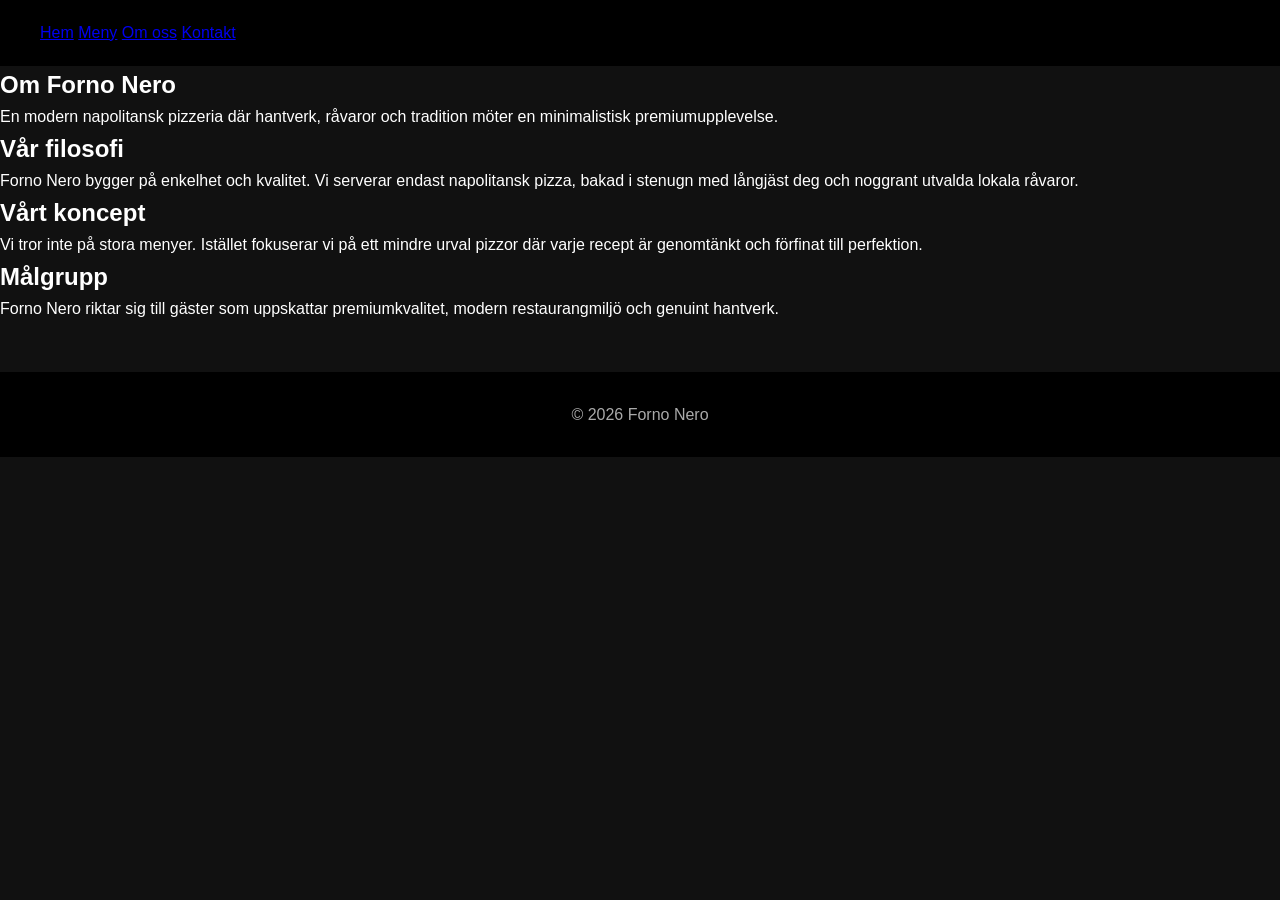
==== about.html @ 360ac068 "Lagt till innehåll och struktur för about.html och contact.html med relevant information om restaura" ====
<!DOCTYPE html>
<html lang="sv">
<head>
  <meta charset="UTF-8">
  <meta name="viewport" content="width=device-width, initial-scale=1.0">
  <title>Om oss | Forno Nero</title>
  <link rel="stylesheet" href="style.css">
</head>

<body>

  <header>
    <nav>
      <a href="index.html">Hem</a>
      <a href="menu.html">Meny</a>
      <a href="about.html">Om oss</a>
      <a href="contact.html">Kontakt</a>
    </nav>
  </header>

  <main class="about">

    <section class="about-hero">
      <h1>Om Forno Nero</h1>
      <p>
        En modern napolitansk pizzeria där hantverk, råvaror och tradition möter en minimalistisk premiumupplevelse.
      </p>
    </section>

    <section class="about-content">

      <h2>Vår filosofi</h2>
      <p>
        Forno Nero bygger på enkelhet och kvalitet. Vi serverar endast napolitansk pizza,
        bakad i stenugn med långjäst deg och noggrant utvalda lokala råvaror.
      </p>

      <h2>Vårt koncept</h2>
      <p>
        Vi tror inte på stora menyer. Istället fokuserar vi på ett mindre urval pizzor där varje
        recept är genomtänkt och förfinat till perfektion.
      </p>

      <h2>Målgrupp</h2>
      <p>
        Forno Nero riktar sig till gäster som uppskattar premiumkvalitet, modern restaurangmiljö
        och genuint hantverk.
      </p>

    </section>

  </main>

  <footer>
    <p>© 2026 Forno Nero</p>
  </footer>

</body>
</html>
---- style.css ----
/* Globalt */

* {
  margin: 0;
  padding: 0;
  box-sizing: border-box;
}

body {
  font-family: Arial, Helvetica, sans-serif;
  background-color: #111;
  color: #fff;
  line-height: 1.6;
}

/* Navigation */

header {
  background-color: #000;
  padding: 20px 40px;
  position: sticky;
  top: 0;
  z-index: 1000;
}

.navbar {
  display: flex;
  justify-content: space-between;
  align-items: center;
}

.logo {
  font-size: 2rem;
  font-weight: bold;
  color: #d62828;
  letter-spacing: 2px;
}

.nav-links {
  display: flex;
  list-style: none;
  gap: 25px;
}

.nav-links a {
  text-decoration: none;
  color: #fff;
  font-weight: bold;
  transition: 0.3s;
}

.nav-links a:hover {
  color: #d62828;
}

/* Hero */

.hero {
  position: relative;
  height: 90vh;

  display: flex;
  justify-content: center;
  align-items: center;

  overflow: hidden;
}

/* Hero bild */

.hero-image {
  width: 100%;
  height: 100%;

  object-fit: cover;

  position: absolute;
  top: 0;
  left: 0;
}

/* Mörk overlay */

.hero-overlay {
  position: absolute;

  width: 100%;
  height: 100%;

  background-color: rgba(0, 0, 0, 0.65);

  top: 0;
  left: 0;
}

.hero-content {
  position: relative;
  z-index: 2;

  text-align: center;
  padding: 20px;
}

.hero-content h1 {
  font-size: 4rem;
  margin-bottom: 20px;
}

.hero-content p {
  font-size: 1.3rem;
  margin-bottom: 30px;
}

/* Knapp */

.btn {
  display: inline-block;
  background-color: #d62828;
  color: #fff;

  padding: 15px 35px;

  text-decoration: none;
  border-radius: 5px;

  font-weight: bold;

  transition: 0.3s;
}

.btn:hover {
  background-color: #a4161a;
}

/* About */

.about-preview {
  max-width: 900px;
  margin: auto;

  padding: 80px 20px;

  text-align: center;
}

.about-preview h2 {
  font-size: 2.5rem;
  margin-bottom: 25px;
  color: #d62828;
}

.about-preview p {
  font-size: 1.1rem;
  color: #ddd;
}

/* Footer */

footer {
  background-color: #000;
  text-align: center;
  padding: 30px;
  margin-top: 50px;
}

footer p {
  color: #aaa;
}

/* Responsivitet */

@media (max-width: 768px) {

  .navbar {
    flex-direction: column;
    gap: 20px;
  }

  .nav-links {
    flex-direction: column;
    text-align: center;
  }

  .hero-content h1 {
    font-size: 2.5rem;
  }

  .hero-content p {
    font-size: 1rem;
  }

}

/* Meny */

.menu-section {
  padding: 80px 20px;
  max-width: 1200px;
  margin: auto;
}

.menu-section h1 {
  text-align: center;
  margin-bottom: 50px;
  font-size: 3rem;
  color: #d62828;
}

#menu-container {
  display: grid;

  grid-template-columns: repeat(auto-fit, minmax(280px, 1fr));

  gap: 30px;
}

.menu-card {
  background-color: #1b1b1b;

  padding: 30px;

  border-radius: 10px;

  transition: 0.3s;
}

.menu-card:hover {
  transform: translateY(-5px);
}

.menu-card h2 {
  color: #d62828;
  margin-bottom: 15px;
}

.menu-card p {
  color: #ccc;
  margin-bottom: 20px;
}

.menu-card span {
  font-weight: bold;
  font-size: 1.2rem;
}
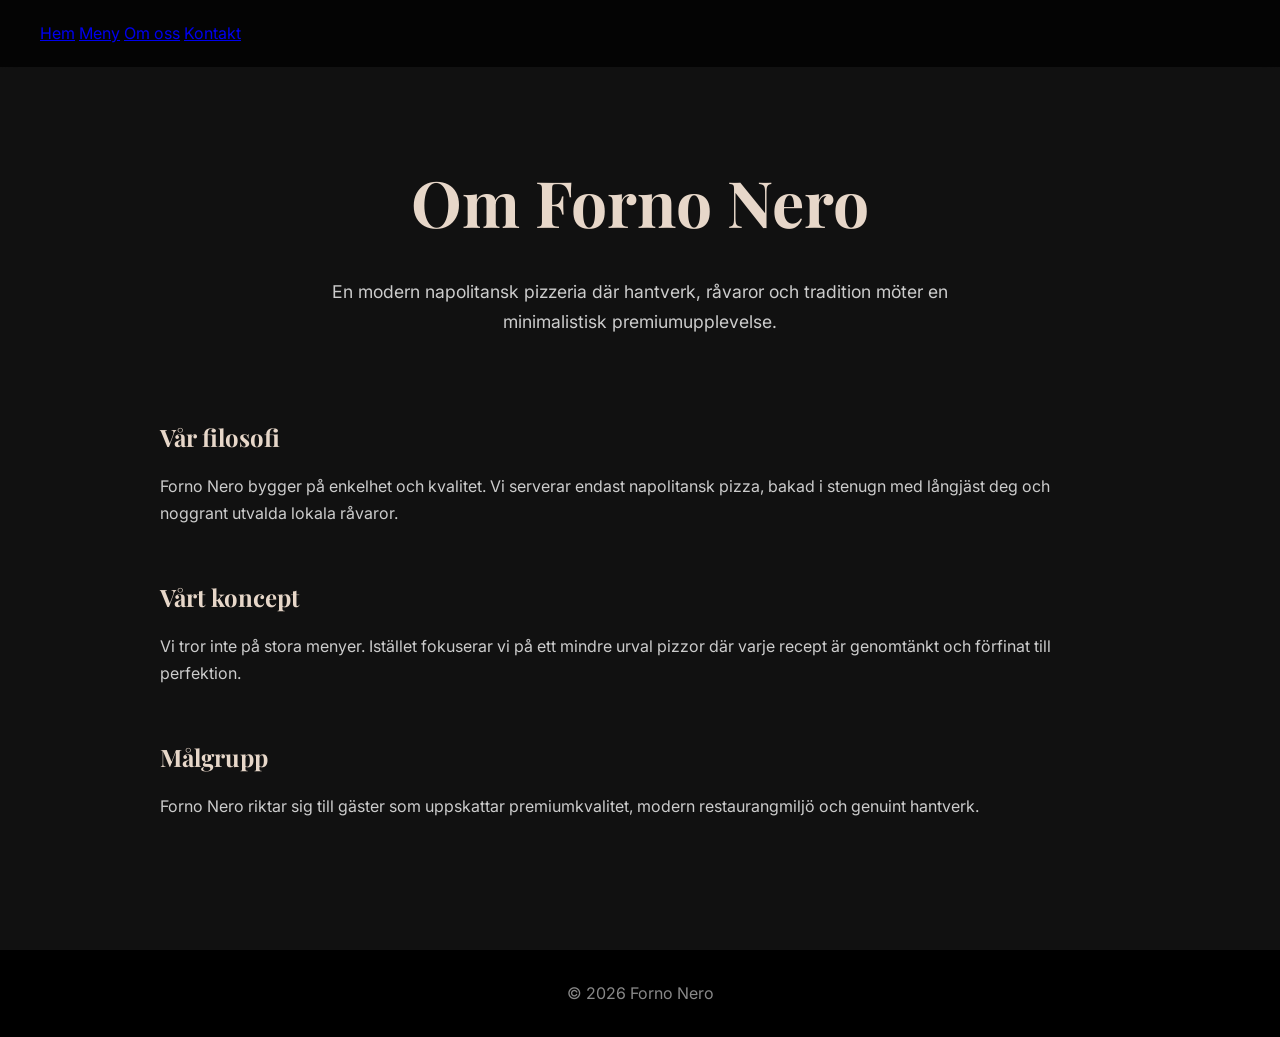
==== commit d611b323: "Lagt till Google Fonts och förbättrat stil och struktur i about.html, contact.html och menu.html. Ju" ====
--- a/about.html
+++ b/about.html
@@ -4,7 +4,16 @@
   <meta charset="UTF-8">
   <meta name="viewport" content="width=device-width, initial-scale=1.0">
   <title>Om oss | Forno Nero</title>
-  <link rel="stylesheet" href="style.css">
+
+    <link rel="preconnect" href="https://fonts.googleapis.com">
+    <link rel="preconnect" href="https://fonts.gstatic.com" crossorigin>
+
+    <link
+        href="https://fonts.googleapis.com/css2?family=Inter:wght@300;400;500;600;700&family=Playfair+Display:wght@600;700&display=swap"
+        rel="stylesheet">
+
+    <link rel="stylesheet" href="style.css">
+
 </head>
 
 <body>
--- a/style.css
+++ b/style.css
@@ -1,3 +1,6 @@
+/* Google Fonts */
+@import url('https://fonts.googleapis.com/css2?family=Inter:wght@300;400;500;600;700&family=Playfair+Display:wght@400;600;700&display=swap');
+
 /* Globalt */
 
 * {
@@ -7,20 +10,23 @@
 }
 
 body {
-  font-family: Arial, Helvetica, sans-serif;
-  background-color: #111;
-  color: #fff;
-  line-height: 1.6;
+  font-family: 'Inter', sans-serif;
+  background-color: #111111;
+  color: #F5F5F5;
+  line-height: 1.7;
+  font-weight: 400;
 }
 
 /* Navigation */
 
 header {
-  background-color: #000;
+  background: rgba(0, 0, 0, 0.75);
+  backdrop-filter: blur(10px);
   padding: 20px 40px;
   position: sticky;
   top: 0;
   z-index: 1000;
+  border-bottom: 1px solid rgba(255,255,255,0.05);
 }
 
 .navbar {
@@ -30,8 +36,9 @@
 }
 
 .logo {
+  font-family: 'Playfair Display', serif;
   font-size: 2rem;
-  font-weight: bold;
+  font-weight: 700;
   color: #d62828;
   letter-spacing: 2px;
 }
@@ -44,9 +51,26 @@
 
 .nav-links a {
   text-decoration: none;
-  color: #fff;
-  font-weight: bold;
-  transition: 0.3s;
+  color: #F5F5F5;
+  font-weight: 500;
+  letter-spacing: 0.5px;
+  position: relative;
+  transition: 0.3s ease;
+}
+
+.nav-links a::after {
+  content: "";
+  position: absolute;
+  left: 0;
+  bottom: -6px;
+  width: 0%;
+  height: 2px;
+  background-color: #8B2E2E;
+  transition: 0.3s ease;
+}
+
+.nav-links a:hover::after {
+  width: 100%;
 }
 
 .nav-links a:hover {
@@ -57,12 +81,10 @@
 
 .hero {
   position: relative;
-  height: 90vh;
-
+  height: 100vh;
   display: flex;
   justify-content: center;
   align-items: center;
-
   overflow: hidden;
 }
 
@@ -71,9 +93,7 @@
 .hero-image {
   width: 100%;
   height: 100%;
-
   object-fit: cover;
-
   position: absolute;
   top: 0;
   left: 0;
@@ -83,11 +103,14 @@
 
 .hero-overlay {
   position: absolute;
-
   width: 100%;
   height: 100%;
-
-  background-color: rgba(0, 0, 0, 0.65);
+  background:
+    linear-gradient(
+      to bottom,
+      rgba(0,0,0,0.55),
+      rgba(0,0,0,0.75)
+    );
 
   top: 0;
   left: 0;
@@ -102,56 +125,62 @@
 }
 
 .hero-content h1 {
-  font-size: 4rem;
-  margin-bottom: 20px;
+  font-family: 'Playfair Display', serif;
+  font-size: 4.5rem;
+  line-height: 1.1;
+  margin-bottom: 25px;
+  color: #F5F5F5;
+  max-width: 900px;
 }
 
 .hero-content p {
   font-size: 1.3rem;
-  margin-bottom: 30px;
+  margin-bottom: 40px;
+  color: #E7D7C9;
+  max-width: 700px;
+  margin-inline: auto;
 }
 
 /* Knapp */
 
 .btn {
   display: inline-block;
-  background-color: #d62828;
-  color: #fff;
-
-  padding: 15px 35px;
-
+  background-color: #8B2E2E;
+  color: white;
+  padding: 16px 40px;
+  border-radius: 999px;
   text-decoration: none;
-  border-radius: 5px;
-
-  font-weight: bold;
-
-  transition: 0.3s;
+  font-weight: 600;
+  letter-spacing: 0.5px;
+  transition: all 0.3s ease;
+  border: 1px solid transparent;
 }
 
 .btn:hover {
-  background-color: #a4161a;
-}
-
-/* About */
+  background-color: transparent;
+  border: 1px solid #8B2E2E;
+  transform: translateY(-3px);
+}
+
+/* About prew */
 
 .about-preview {
   max-width: 900px;
   margin: auto;
-
-  padding: 80px 20px;
-
+  padding: 100px 20px;
   text-align: center;
 }
 
 .about-preview h2 {
-  font-size: 2.5rem;
+  font-family: 'Playfair Display', serif;
+  font-size: 3rem;
   margin-bottom: 25px;
-  color: #d62828;
+  color: #E7D7C9;
 }
 
 .about-preview p {
   font-size: 1.1rem;
-  color: #ddd;
+  color: #CCCCCC;
 }
 
 /* Footer */
@@ -164,31 +193,7 @@
 }
 
 footer p {
-  color: #aaa;
-}
-
-/* Responsivitet */
-
-@media (max-width: 768px) {
-
-  .navbar {
-    flex-direction: column;
-    gap: 20px;
-  }
-
-  .nav-links {
-    flex-direction: column;
-    text-align: center;
-  }
-
-  .hero-content h1 {
-    font-size: 2.5rem;
-  }
-
-  .hero-content p {
-    font-size: 1rem;
-  }
-
+  color: #888;
 }
 
 /* Meny */
@@ -202,43 +207,227 @@
 .menu-section h1 {
   text-align: center;
   margin-bottom: 50px;
-  font-size: 3rem;
-  color: #d62828;
+
+  font-family: 'Playfair Display', serif;
+  font-size: 3.5rem;
+
+  color: #E7D7C9;
 }
 
 #menu-container {
   display: grid;
-
   grid-template-columns: repeat(auto-fit, minmax(280px, 1fr));
-
   gap: 30px;
 }
 
 .menu-card {
-  background-color: #1b1b1b;
-
+  background-color: #1B1B1B;
   padding: 30px;
-
-  border-radius: 10px;
-
-  transition: 0.3s;
+  border-radius: 12px;
+  border: 1px solid rgba(255, 255, 255, 0.05);
+  transition: 0.3s ease;
 }
 
 .menu-card:hover {
   transform: translateY(-5px);
+  border-color: #d62828;
 }
 
 .menu-card h2 {
-  color: #d62828;
+  font-family: 'Playfair Display', serif;
+  color: #E7D7C9;
   margin-bottom: 15px;
 }
 
 .menu-card p {
-  color: #ccc;
+  color: #CCCCCC;
   margin-bottom: 20px;
 }
 
 .menu-card span {
-  font-weight: bold;
+  font-weight: 600;
   font-size: 1.2rem;
+  color: #F5F5F5;
+}
+
+/* Månadens Pizza */
+
+.monthly-special {
+  padding: 6rem 2rem;
+  text-align: center;
+  background-color: #111111;
+  color: #E7D7C9;
+}
+
+.monthly-special h2 {
+  font-family: 'Playfair Display', serif;
+  font-size: 3rem;
+  margin-bottom: 2rem;
+}
+
+.special-card {
+  max-width: 500px;
+  margin: 2rem auto;
+  padding: 2rem;
+  background-color: #1B1B1B;
+  border: 1px solid #d62828;
+  border-radius: 12px;
+  transition: 0.3s ease;
+}
+
+.special-card:hover {
+  transform: translateY(-5px);
+}
+
+.special-card h3 {
+  font-family: 'Playfair Display', serif;
+  font-size: 2rem;
+  margin-bottom: 1rem;
+  color: #E7D7C9;
+}
+
+.special-card p {
+  margin-bottom: 1rem;
+  color: #CCCCCC;
+}
+
+/* About */
+
+.about {
+  max-width: 1000px;
+  margin: auto;
+  padding: 80px 20px;
+}
+
+.about-hero {
+  text-align: center;
+  margin-bottom: 80px;
+}
+
+.about-hero h1 {
+  font-family: 'Playfair Display', serif;
+  font-size: 4rem;
+  margin-bottom: 20px;
+  color: #E7D7C9;
+}
+
+.about-hero p {
+  color: #CCCCCC;
+  max-width: 700px;
+  margin: auto;
+  font-size: 1.1rem;
+}
+
+.about-content h2 {
+  font-family: 'Playfair Display', serif;
+  margin-top: 50px;
+  margin-bottom: 15px;
+  color: #E7D7C9;
+}
+
+.about-content p {
+  color: #CCCCCC;
+}
+
+/* Kontakt */
+
+.contact {
+  max-width: 900px;
+  margin: auto;
+  padding: 80px 20px;
+}
+
+.contact h1 {
+  font-family: 'Playfair Display', serif;
+  font-size: 4rem;
+  margin-bottom: 40px;
+  color: #E7D7C9;
+  text-align: center;
+}
+
+.contact-info,
+.opening-hours,
+.contact-form {
+  margin-bottom: 50px;
+}
+
+.contact h2 {
+  font-family: 'Playfair Display', serif;
+  margin-bottom: 20px;
+  color: #E7D7C9;
+}
+
+.contact p {
+  color: #CCCCCC;
+}
+
+.contact-form form {
+  display: flex;
+  flex-direction: column;
+  gap: 20px;
+}
+
+.contact-form input,
+.contact-form textarea {
+  padding: 15px;
+  background-color: #1B1B1B;
+  border: 1px solid #333;
+  color: #fff;
+  border-radius: 5px;
+  font-family: 'Inter', sans-serif;
+}
+
+.contact-form textarea {
+  min-height: 150px;
+  resize: vertical;
+}
+
+.contact-form button {
+  background-color: #d62828;
+  color: white;
+  border: none;
+  padding: 15px;
+  border-radius: 5px;
+  cursor: pointer;
+  font-weight: 600;
+  transition: 0.3s ease;
+}
+
+.contact-form button:hover {
+  background-color: #d62828;
+}
+
+/* Responsivitet */
+
+@media (max-width: 768px) {
+
+  header {
+    padding: 20px;
+  }
+
+  .navbar {
+    flex-direction: column;
+    gap: 20px;
+  }
+
+  .nav-links {
+    flex-direction: column;
+    text-align: center;
+  }
+
+  .hero-content h1 {
+    font-size: 3rem;
+  }
+
+  .hero-content p {
+    font-size: 1rem;
+  }
+
+  .about-hero h1,
+  .contact h1,
+  .menu-section h1,
+  .monthly-special h2 {
+    font-size: 2.5rem;
+  }
+
 }
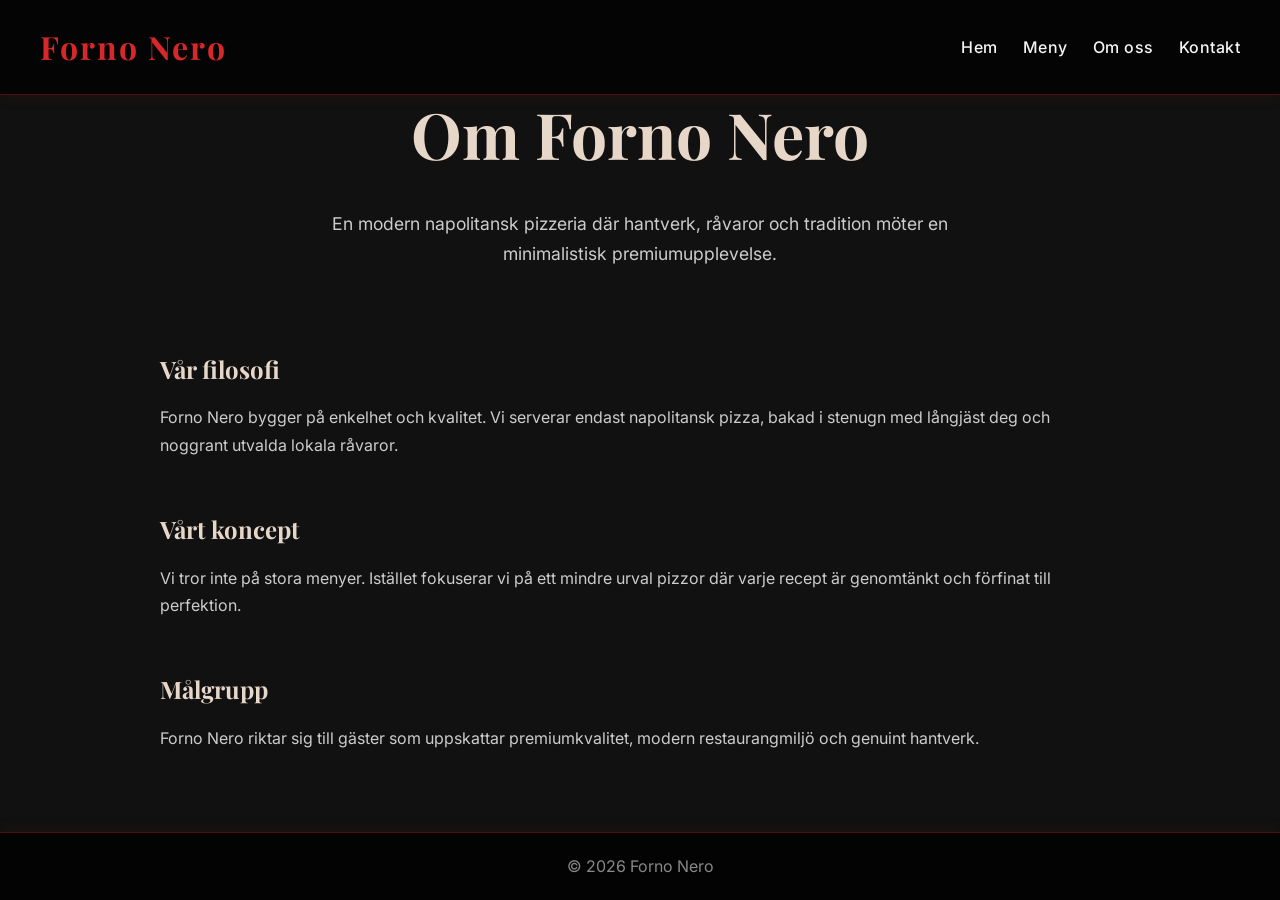
==== commit 7c5692ad: "Uppdaterat about.html och contact.html med ny navigationsstruktur och stil. Lagt till hamburger-meny" ====
--- a/about.html
+++ b/about.html
@@ -1,29 +1,44 @@
 <!DOCTYPE html>
 <html lang="sv">
+
 <head>
   <meta charset="UTF-8">
   <meta name="viewport" content="width=device-width, initial-scale=1.0">
   <title>Om oss | Forno Nero</title>
 
-    <link rel="preconnect" href="https://fonts.googleapis.com">
-    <link rel="preconnect" href="https://fonts.gstatic.com" crossorigin>
+  <link rel="preconnect" href="https://fonts.googleapis.com">
+  <link rel="preconnect" href="https://fonts.gstatic.com" crossorigin>
 
-    <link
-        href="https://fonts.googleapis.com/css2?family=Inter:wght@300;400;500;600;700&family=Playfair+Display:wght@600;700&display=swap"
-        rel="stylesheet">
+  <link
+    href="https://fonts.googleapis.com/css2?family=Inter:wght@300;400;500;600;700&family=Playfair+Display:wght@600;700&display=swap"
+    rel="stylesheet">
 
-    <link rel="stylesheet" href="style.css">
+  <link rel="stylesheet" href="style.css">
 
 </head>
 
 <body>
 
   <header>
-    <nav>
-      <a href="index.html">Hem</a>
-      <a href="menu.html">Meny</a>
-      <a href="about.html">Om oss</a>
-      <a href="contact.html">Kontakt</a>
+    <nav class="navbar">
+
+      <div class="logo">
+        Forno Nero
+      </div>
+
+      <div class="hamburger" id="hamburger">
+        <span></span>
+        <span></span>
+        <span></span>
+      </div>
+
+      <ul class="nav-links">
+        <li><a href="index.html">Hem</a></li>
+        <li><a href="menu.html">Meny</a></li>
+        <li><a href="about.html">Om oss</a></li>
+        <li><a href="contact.html">Kontakt</a></li>
+      </ul>
+
     </nav>
   </header>
 
@@ -65,4 +80,5 @@
   </footer>
 
 </body>
+
 </html>
--- a/style.css
+++ b/style.css
@@ -23,10 +23,13 @@
   background: rgba(0, 0, 0, 0.75);
   backdrop-filter: blur(10px);
   padding: 20px 40px;
-  position: sticky;
+  position: fixed;
   top: 0;
+  left: 0;
+  width: 100%;
   z-index: 1000;
-  border-bottom: 1px solid rgba(255,255,255,0.05);
+  border-bottom: 1px solid rgba(214, 40, 40, 0.35);
+  box-shadow: 0 2px 15px rgba(214, 40, 40, 0.08);
 }
 
 .navbar {
@@ -126,7 +129,7 @@
 
 .hero-content h1 {
   font-family: 'Playfair Display', serif;
-  font-size: 4.5rem;
+  font-size: 4rem;
   line-height: 1.1;
   margin-bottom: 25px;
   color: #F5F5F5;
@@ -186,10 +189,16 @@
 /* Footer */
 
 footer {
-  background-color: #000;
+  background-color: rgba(0, 0, 0, 0.8);
   text-align: center;
-  padding: 30px;
-  margin-top: 50px;
+  padding: 20px;
+  position: fixed;
+  bottom: 0;
+  left: 0;
+  width: 100%;
+  z-index: 1000;
+  border-top: 1px solid rgba(214, 40, 40, 0.35);
+  box-shadow: 0 -2px 15px rgba(214, 40, 40, 0.08);
 }
 
 footer p {
@@ -199,55 +208,89 @@
 /* Meny */
 
 .menu-section {
-  padding: 80px 20px;
+  padding: 100px 20px;
   max-width: 1200px;
   margin: auto;
 }
 
 .menu-section h1 {
   text-align: center;
-  margin-bottom: 50px;
-
-  font-family: 'Playfair Display', serif;
-  font-size: 3.5rem;
-
-  color: #E7D7C9;
-}
-
+  margin-bottom: 60px;
+  font-family: 'Playfair Display', serif;
+  font-size: 3.8rem;
+  color: #E7D7C9;
+  letter-spacing: 1px;
+}
+
+/* Meny container*/
 #menu-container {
   display: grid;
   grid-template-columns: repeat(auto-fit, minmax(280px, 1fr));
-  gap: 30px;
-}
-
+  gap: 35px;
+}
+
+/* meny kort */
 .menu-card {
   background-color: #1B1B1B;
-  padding: 30px;
-  border-radius: 12px;
+  padding: 32px;
+  border-radius: 14px;
   border: 1px solid rgba(255, 255, 255, 0.05);
   transition: 0.3s ease;
+  box-shadow: 0 10px 30px rgba(0,0,0,0.25);
+  position: relative;
+  overflow: hidden;
+}
+
+.menu-card::before {
+  content: "";
+  position: absolute;
+  top: 0;
+  left: 0;
+  width: 100%;
+  height: 2px;
+  background: linear-gradient(90deg, #8B2E2E, transparent);
+  opacity: 0.7;
 }
 
 .menu-card:hover {
-  transform: translateY(-5px);
-  border-color: #d62828;
+  transform: translateY(-6px);
+  border-color: #8B2E2E;
+  box-shadow: 0 15px 40px rgba(0,0,0,0.4);
 }
 
 .menu-card h2 {
   font-family: 'Playfair Display', serif;
   color: #E7D7C9;
-  margin-bottom: 15px;
+  margin-bottom: 12px;
+  font-size: 1.4rem;
 }
 
 .menu-card p {
   color: #CCCCCC;
-  margin-bottom: 20px;
-}
-
+  margin-bottom: 18px;
+  font-size: 0.95rem;
+  line-height: 1.6;
+}
+
+.menu-card img {
+  width: 100%;
+  height: 270px;          
+  object-fit: cover;      
+  border-radius: 10px;
+  margin: 15px 0;
+  display: block;
+}
+
+/* Pris */
 .menu-card span {
   font-weight: 600;
-  font-size: 1.2rem;
+  font-size: 1.15rem;
   color: #F5F5F5;
+  display: inline-block;
+  padding: 6px 12px;
+  background: rgba(139, 46, 46, 0.15);
+  border: 1px solid rgba(139, 46, 46, 0.4);
+  border-radius: 6px;
 }
 
 /* Månadens Pizza */
@@ -273,10 +316,12 @@
   border: 1px solid #d62828;
   border-radius: 12px;
   transition: 0.3s ease;
+  box-shadow: 0 10px 30px rgba(0,0,0,0.25);
 }
 
 .special-card:hover {
   transform: translateY(-5px);
+  box-shadow: 0 15px 40px rgba(0,0,0,0.4);
 }
 
 .special-card h3 {
@@ -289,6 +334,15 @@
 .special-card p {
   margin-bottom: 1rem;
   color: #CCCCCC;
+}
+
+.special-card img {
+  width: 100%;
+  height: 300px;
+  object-fit: cover;
+  border-radius: 10px;
+  margin: 15px 0;
+  display: block;
 }
 
 /* About */
@@ -406,14 +460,19 @@
   }
 
   .navbar {
-    flex-direction: column;
-    gap: 20px;
+    flex-direction: row;
+    justify-content: space-between;
+    align-items: center;
   }
 
   .nav-links {
     flex-direction: column;
-    text-align: center;
-  }
+    text-align: left;
+  }
+
+  .logo {
+  flex-shrink: 0;
+}
 
   .hero-content h1 {
     font-size: 3rem;
@@ -430,4 +489,114 @@
     font-size: 2.5rem;
   }
 
+}
+
+/* Hamburger */
+
+.hamburger {
+  display: none;
+  flex-direction: column;
+  gap: 5px;
+  cursor: pointer;
+}
+
+.hamburger span {
+  width: 28px;
+  height: 2px;
+  background-color: #F5F5F5;
+  transition: 0.3s ease;
+}
+
+/* Mobil */
+@media (max-width: 768px) {
+
+  .hamburger {
+    display: flex;
+  }
+
+  .nav-links {
+    position: absolute;
+    top: 80px;
+    right: 20px;
+
+    background-color: #000;
+    flex-direction: column;
+    gap: 15px;
+
+    padding: 20px;
+    border: 1px solid rgba(255,255,255,0.1);
+    border-radius: 10px;
+
+    display: none;
+  }
+
+  .nav-links.active {
+    display: flex;
+  }
+
+.menu-item img {
+  width: 100%;
+  height: 270px;          
+  object-fit: cover;      
+  border-radius: 10px;
+  margin: 15px 0;
+  display: block;
+}
+}
+
+/* bak-vid */
+
+.hero-video {
+  width: 100%;
+  height: 100%;
+  object-fit: cover;
+  position: absolute;
+  top: 0;
+  left: 0;
+  z-index: 0;
+}
+
+/* startsidan */
+
+.home-page {
+  overflow: hidden;
+  height: 100vh;
+}
+
+/* månadens pizza på menysidan */
+
+body:not(.home-page) .monthly-special {
+  padding-top: 140px;
+  padding-bottom: 40px;
+}
+
+body:not(.home-page) .monthly-special h2 {
+  font-size: 2.2rem;
+  margin-bottom: 1.5rem;
+}
+
+body:not(.home-page) .special-card {
+  max-width: 340px;
+  padding: 1.4rem;
+  margin: 0 auto;
+  border-radius: 12px;
+}
+
+body:not(.home-page) .special-card img {
+  height: 180px;
+  margin: 10px 0;
+}
+
+body:not(.home-page) .special-card h3 {
+  font-size: 1.5rem;
+  margin-bottom: 0.7rem;
+}
+
+body:not(.home-page) .special-card p {
+  font-size: 0.95rem;
+  margin-bottom: 0.6rem;
+}
+
+body:not(.home-page) .menu-section {
+  padding-top: 15px;
 }
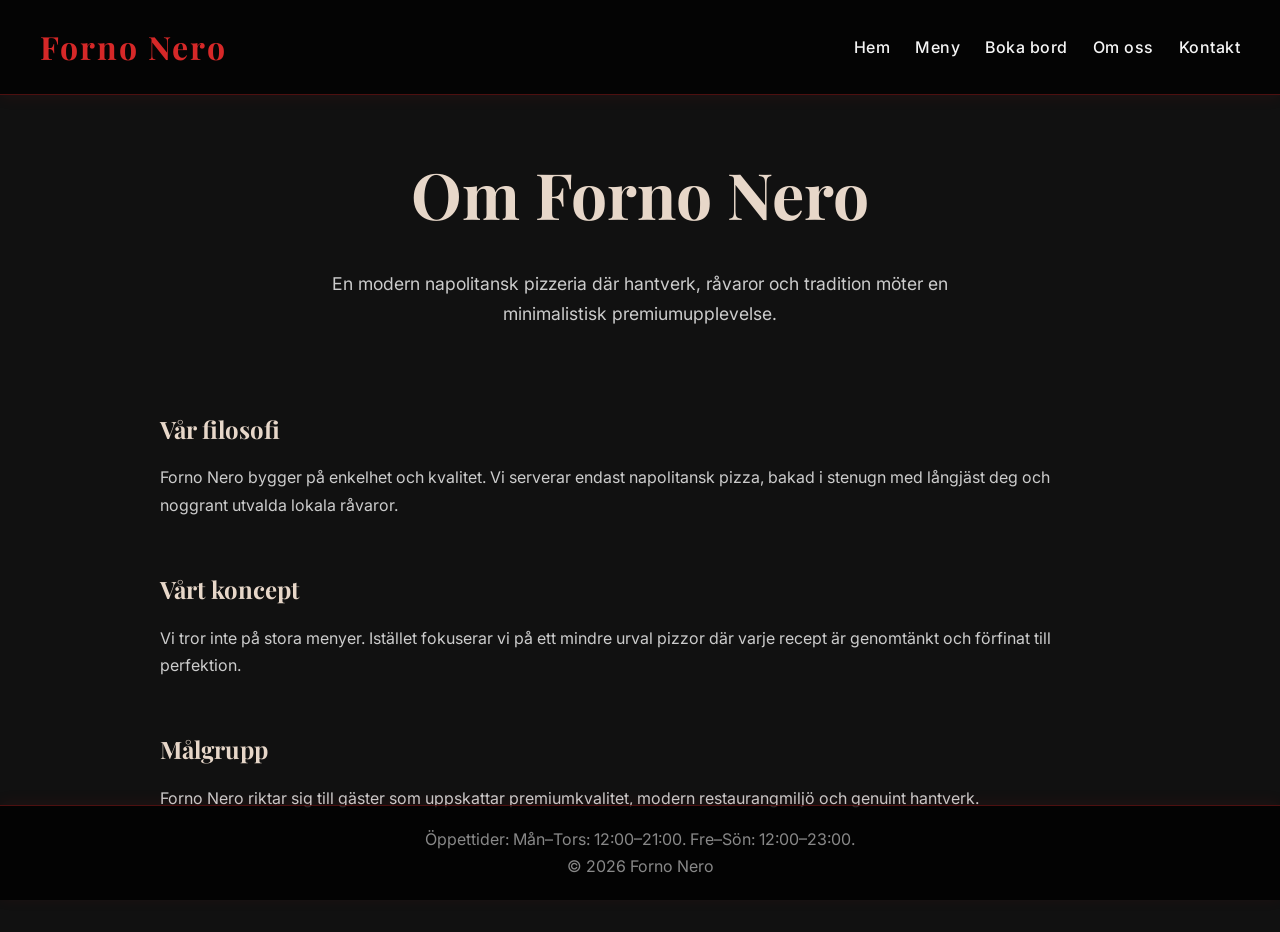
==== commit cfeb98ee: "Uppdaterat navigationsmenyn med länk till bokningssidan. Justerat CSS för att förbättra layout och s" ====
--- a/about.html
+++ b/about.html
@@ -22,9 +22,9 @@
   <header>
     <nav class="navbar">
 
-      <div class="logo">
+      <a href="index.html" class="logo">
         Forno Nero
-      </div>
+      </a>
 
       <div class="hamburger" id="hamburger">
         <span></span>
@@ -35,6 +35,7 @@
       <ul class="nav-links">
         <li><a href="index.html">Hem</a></li>
         <li><a href="menu.html">Meny</a></li>
+        <li><a href="booking.html">Boka bord</a></li>
         <li><a href="about.html">Om oss</a></li>
         <li><a href="contact.html">Kontakt</a></li>
       </ul>
@@ -42,7 +43,7 @@
     </nav>
   </header>
 
-  <main class="about">
+  <main class="about-page">
 
     <section class="about-hero">
       <h1>Om Forno Nero</h1>
@@ -76,9 +77,20 @@
   </main>
 
   <footer>
-    <p>© 2026 Forno Nero</p>
+
+    <p>
+      Öppettider:
+      Mån–Tors: 12:00–21:00. Fre–Sön: 12:00–23:00.
+    </p>
+
+    <p>
+      © 2026 Forno Nero
+    </p>
+
   </footer>
 
 </body>
 
+<script src="script.js"></script>
+
 </html>
--- a/style.css
+++ b/style.css
@@ -44,6 +44,8 @@
   font-weight: 700;
   color: #d62828;
   letter-spacing: 2px;
+  text-decoration: none;
+  display: inline-block;
 }
 
 .nav-links {
@@ -113,7 +115,7 @@
       to bottom,
       rgba(0,0,0,0.55),
       rgba(0,0,0,0.75)
-    );
+      );
 
   top: 0;
   left: 0;
@@ -252,12 +254,6 @@
   opacity: 0.7;
 }
 
-.menu-card:hover {
-  transform: translateY(-6px);
-  border-color: #8B2E2E;
-  box-shadow: 0 15px 40px rgba(0,0,0,0.4);
-}
-
 .menu-card h2 {
   font-family: 'Playfair Display', serif;
   color: #E7D7C9;
@@ -274,8 +270,8 @@
 
 .menu-card img {
   width: 100%;
-  height: 270px;          
-  object-fit: cover;      
+  height: 270px;
+  object-fit: cover;
   border-radius: 10px;
   margin: 15px 0;
   display: block;
@@ -319,11 +315,6 @@
   box-shadow: 0 10px 30px rgba(0,0,0,0.25);
 }
 
-.special-card:hover {
-  transform: translateY(-5px);
-  box-shadow: 0 15px 40px rgba(0,0,0,0.4);
-}
-
 .special-card h3 {
   font-family: 'Playfair Display', serif;
   font-size: 2rem;
@@ -471,8 +462,8 @@
   }
 
   .logo {
-  flex-shrink: 0;
-}
+    flex-shrink: 0;
+  }
 
   .hero-content h1 {
     font-size: 3rem;
@@ -534,14 +525,14 @@
     display: flex;
   }
 
-.menu-item img {
-  width: 100%;
-  height: 270px;          
-  object-fit: cover;      
-  border-radius: 10px;
-  margin: 15px 0;
-  display: block;
-}
+  .menu-item img {
+    width: 100%;
+    height: 270px;
+    object-fit: cover;
+    border-radius: 10px;
+    margin: 15px 0;
+    display: block;
+  }
 }
 
 /* bak-vid */
@@ -599,4 +590,188 @@
 
 body:not(.home-page) .menu-section {
   padding-top: 15px;
+}
+
+/* Dryckesmeny */
+
+#drink-container {
+  display: grid;
+  grid-template-columns: repeat(auto-fit, minmax(180px, 1fr));
+  gap: 20px;
+}
+
+.drink-card {
+  background-color: #1B1B1B;
+  padding: 18px;
+  border-radius: 12px;
+  border: 1px solid rgba(255,255,255,0.05);
+  text-align: center;
+  transition: 0.3s ease;
+}
+
+.drink-card h2 {
+  font-family: 'Playfair Display', serif;
+  font-size: 1.2rem;
+  color: #E7D7C9;
+  margin-bottom: 10px;
+}
+
+.drink-card p {
+  color: #BBBBBB;
+  font-size: 0.9rem;
+  margin-bottom: 10px;
+}
+
+.drink-card span {
+  display: inline-block;
+  padding: 5px 10px;
+  background: rgba(139, 46, 46, 0.15);
+  border: 1px solid rgba(139, 46, 46, 0.4);
+  border-radius: 6px;
+  font-size: 0.95rem;
+  font-weight: 600;
+}
+
+/* Booking */
+
+.booking-page {
+  max-width: 900px;
+  margin: auto;
+  padding: 140px 20px 120px;
+}
+
+.booking-hero {
+  text-align: center;
+  margin-bottom: 60px;
+}
+
+.booking-hero h1 {
+  font-family: 'Playfair Display', serif;
+  font-size: 4rem;
+  color: #E7D7C9;
+  margin-bottom: 20px;
+}
+
+.booking-hero p {
+  max-width: 700px;
+  margin: auto;
+  color: #CCCCCC;
+  font-size: 1.1rem;
+}
+
+.booking-section {
+  background-color: #1B1B1B;
+  padding: 40px;
+  border-radius: 16px;
+  border: 1px solid rgba(255, 255, 255, 0.05);
+  box-shadow: 0 10px 30px rgba(0, 0, 0, 0.25);
+}
+
+.booking-form {
+  display: flex;
+  flex-direction: column;
+  gap: 20px;
+}
+
+.booking-form input,
+.booking-form textarea,
+.booking-form select {
+  padding: 15px;
+  background-color: #111111;
+  border: 1px solid #333;
+  border-radius: 8px;
+  color: white;
+  font-family: 'Inter', sans-serif;
+  font-size: 1rem;
+  outline: none;
+  transition: 0.3s ease;
+}
+
+.booking-form input:focus,
+.booking-form textarea:focus,
+.booking-form select:focus {
+  border-color: #d62828;
+  box-shadow: 0 0 10px rgba(214, 40, 40, 0.2);
+}
+
+.booking-form textarea {
+  min-height: 140px;
+  resize: vertical;
+}
+
+.booking-form button {
+  background-color: #8B2E2E;
+  color: white;
+  border: none;
+  padding: 16px;
+  border-radius: 999px;
+  font-size: 1rem;
+  font-weight: 600;
+  cursor: pointer;
+  transition: 0.3s ease;
+}
+
+.booking-form button:hover {
+  background-color: transparent;
+  border: 1px solid #8B2E2E;
+}
+
+.booking-success {
+  display: none;
+  margin-top: 30px;
+  padding: 25px;
+  background: rgba(139, 46, 46, 0.12);
+  border: 1px solid rgba(139, 46, 46, 0.35);
+  border-radius: 12px;
+  color: #E7D7C9;
+}
+
+.booking-success h3 {
+  margin-bottom: 10px;
+  font-family: 'Playfair Display', serif;
+}
+
+@media (max-width: 768px) {
+
+  .booking-hero h1 {
+    font-size: 2.8rem;
+  }
+
+  .booking-section {
+    padding: 25px;
+  }
+
+}
+
+/* about-fix */
+.about-page {
+  max-width: 1000px;
+  margin: auto;
+  padding: 140px 20px 120px;
+}
+
+/* kontakt-fix */
+.contact-page {
+  max-width: 900px;
+  margin: auto;
+  padding: 140px 20px 120px;
+}
+
+.contact-page h1,
+.contact-hero h1 {
+  font-family: 'Playfair Display', serif;
+  font-size: 4rem;
+  margin-bottom: 40px;
+  color: #E7D7C9;
+  text-align: center;
+}
+
+.contact-page h2 {
+  font-family: 'Playfair Display', serif;
+  margin-bottom: 20px;
+  color: #E7D7C9;
+}
+
+.contact-page p {
+  color: #CCCCCC;
 }
